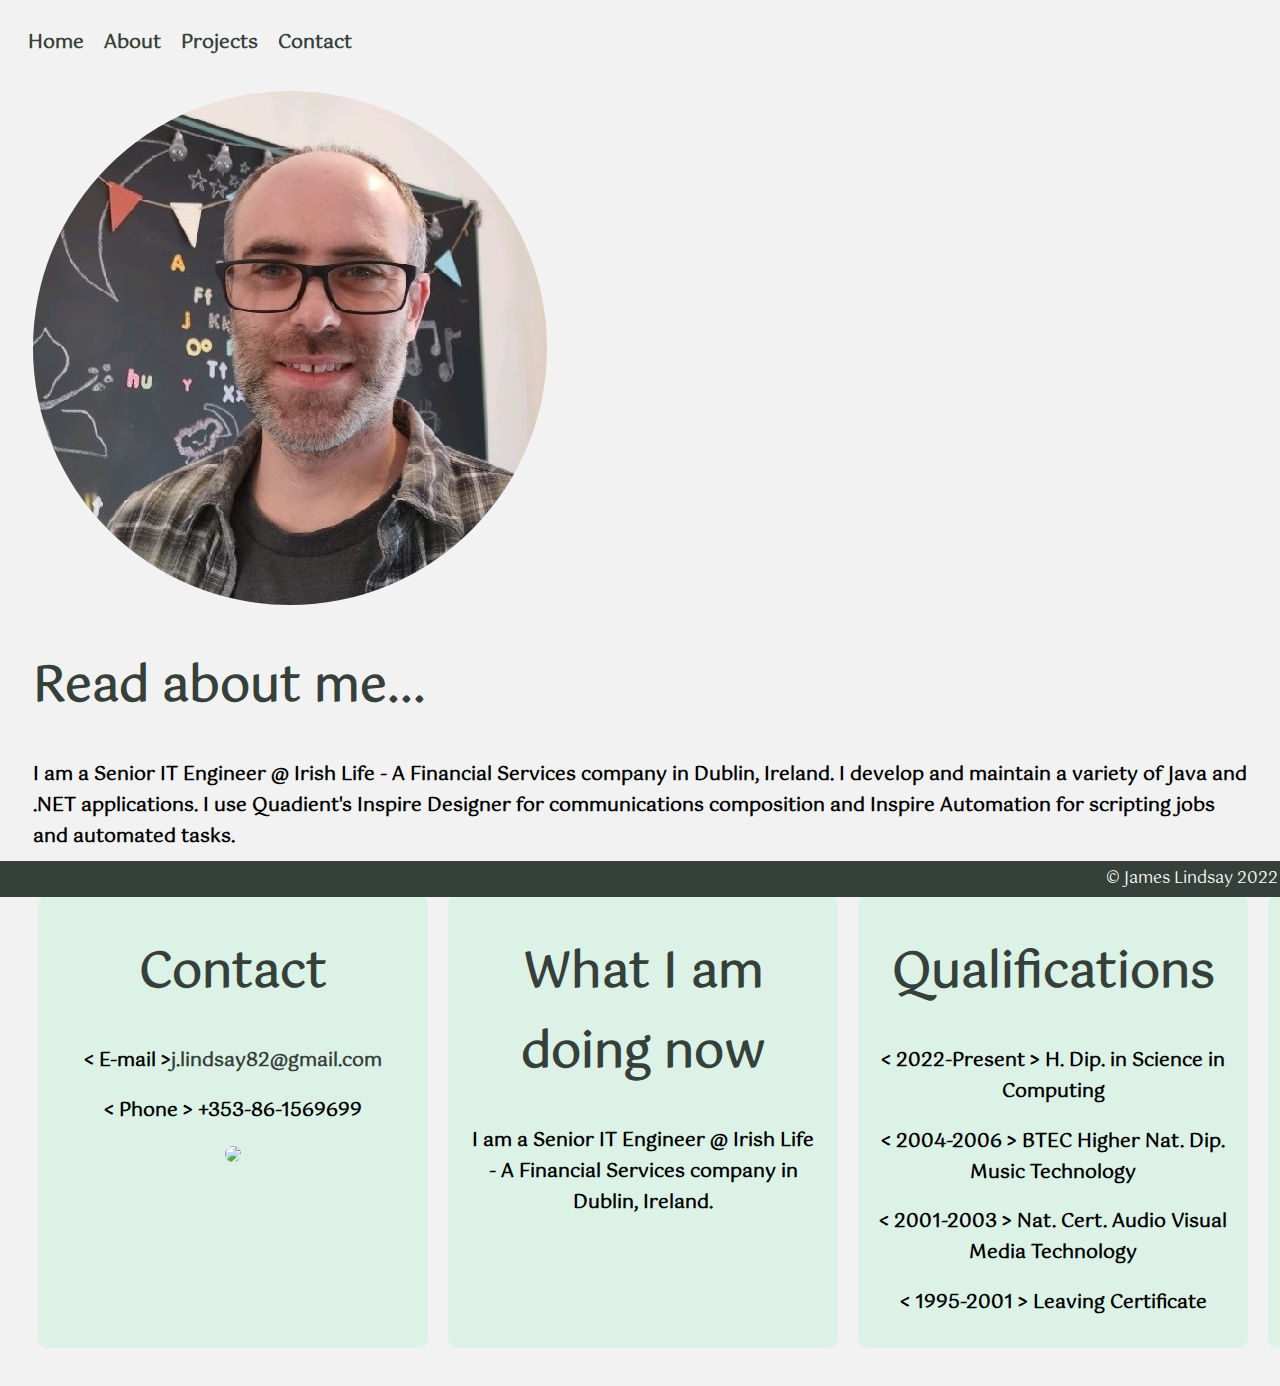
==== about.html @ e2e2d6e6 "my new portfolio files" ====
<!DOCTYPE html>
<html>
	<head>
		<title>James Lindsay - About me</title>
		<link rel="stylesheet" href="style.css">

	</head>
		<body>
			<div
			
			<div class="navbar">
<!-- 				<div class="navItem">
				<img src="images/James_sml.png" class="softBorder" alt="headshot photo"/>
				</div> -->
				<div class="navItem">
					<h3><a href="index.html">Home</a><h3>
				</div>
				<div class="navItem">
					<h3><a href="about.html">About</a></h3>
				</div>
				<div class="navItem">
					<h3><a href="projects.html">Projects</a><h3>
				</div>
				<div class="navItem">
					<h3><a href="contact.html">Contact</a><h3>	
				</div>
			</div>
			<div class="containerBody">
				<div class="fullRow">
					<img src="images/headshot.jpg" class="bubble">
					<h1>Read about me...</h1>
					<p><h3>I am a Senior IT Engineer @ Irish Life - A Financial Services company in Dublin, Ireland. I develop and maintain a variety of Java and .NET applications. I use Quadient's Inspire Designer for communications composition and Inspire Automation for scripting jobs and automated tasks.</h3></p>
				</div>
			</div>

			
			<div class="containerBody">
				<div class="cards">
						<h1>Contact</h1>
						<h3>&lt E-mail &gt<a href="mailto:j.lindsay82@gmail.com? subject=Software Development Query">j.lindsay82@gmail.com</a></h3>
						<h3>&lt Phone &gt +353-86-1569699</h3><p />
						<a  href="https://ie.linkedin.com/in/james-lindsay-32a53430?trk=profile-badge"><img src="images/linkedin.png" class="softBorder"></a>
				</div>
				<div class="cards">
						<h1>What I am doing now</h1>
						<h3>I am a Senior IT Engineer @ Irish Life - A Financial Services company in Dublin, Ireland. </h3>
				</div>
				<div class="cards">
						<h1>Qualifications</h1>
						<h3>&lt 2022-Present &gt H. Dip. in Science in Computing</h3>			
						<h3>&lt 2004-2006 &gt BTEC Higher Nat. Dip. Music Technology</h3>
						<h3>&lt 2001-2003 &gt Nat. Cert. Audio Visual Media Technology</h3>
						<h3>&lt 1995-2001 &gt Leaving Certificate</h3>
				</div>
				<div class="cards">
						<h1>Skills</h1>
						<h3>&lt Java &gt</h3>
						<h3>&lt HTML &gt</h3>
						<h3>&lt CSS &gt</h3>
						<h3>&lt SQL &gt</h3>
						<h3>&lt Powershell &gt</h3>
						<h3>&lt Quadient Inspire CCM &gt</h3>
				</div>
			</div>
			

		<div class="footer">
<!-- 			<div class ="middle">
				<a href="#top">To the top!</a>
			</div> -->
			<div class="rightfooter">
			  © James Lindsay 2022 &nbsp
			</div>
		</div>					
		</body>
</html>
---- style.css ----
@font-face {
    font-family:Gotu;
    src: url('fonts/Gotu.ttf');
}
body{
		font-family:Gotu;
		background: #F2F2F2;
		background-image:opacity('');
		padding: 0px 10px 10px;
}

.contrast{
	color:#FF1493;
}

.navbar{
		display:flex;
		flex-direction:row;
		justify-content:flex-start;
		align-items:flex-end;
}
 @media screen and (max-width: 769px) {
            .navbar, .containerBody{
                flex-direction: column;
				flex-wrap:wrap;
				align-items:flex-start;
            }
 }

.navItem{padding:0px 10px 0px;
 }

.containerBody{
		display:flex;
		flex-direction:row;
		margin: 10px;
}

.fullRow{
		padding:5px;
		flex-basis:100%;
}

.cards{
		padding:5px 20px 5px;
		text-align:center;
		flex-basis:33%;
		min-width:350px;
		background-color:#DCF2E6;
		border-radius:10px;
		margin:10px;
		transition: background-color 1.5s ease-out 100ms;
}

.cards:hover{
  background-color: #F2DCE8;
  display:block;
}

.hoverContent{
	display: none;
	padding:5px 20px 5px;
	flex-basis:33%;
	background-color:#DCF2E6;
	border-radius:10px;
	margin:10px;	
}

h1{
	color:#36403A;
	font-size: 3em;
}
h2{
	color:darkslategrey;
}
a:link{color:#36403A;text-decoration:none;}
/*a:hover{text-decoration:underline;}*/
a {
  position: relative;
  text-decoration: none;
}

a::before {
  content: '';
  position: absolute;
  width: 100%;
  height: 3px;
  border-radius: 3px;
  background-color: #36403A;
  bottom: 0;
  left: 0;
  transform-origin: right;
  transform: scaleX(0);
  transition: transform .3s ease-in-out;
}

a:hover::before {
  transform-origin: left;
  transform: scaleX(1);
}
a:visited{color:#36403A;}

.softBorder{
	border-radius:10px;
}
.bubble{
	border-radius:50%;
}	

#form{
	text-align:left!important;
}

.footer {
  position: fixed;
  left: 0;
  bottom: 0;
  width: 100%;
  opacity: 1;
  background-color: #36403A;
  color: white;
  display:flex;
  justify-content: right;
  font-size: 15;
  height: 26px;
  line-height: 26px;
  vertical-align: middle;
  padding: 5px;
  margin-bottom:3px;
}
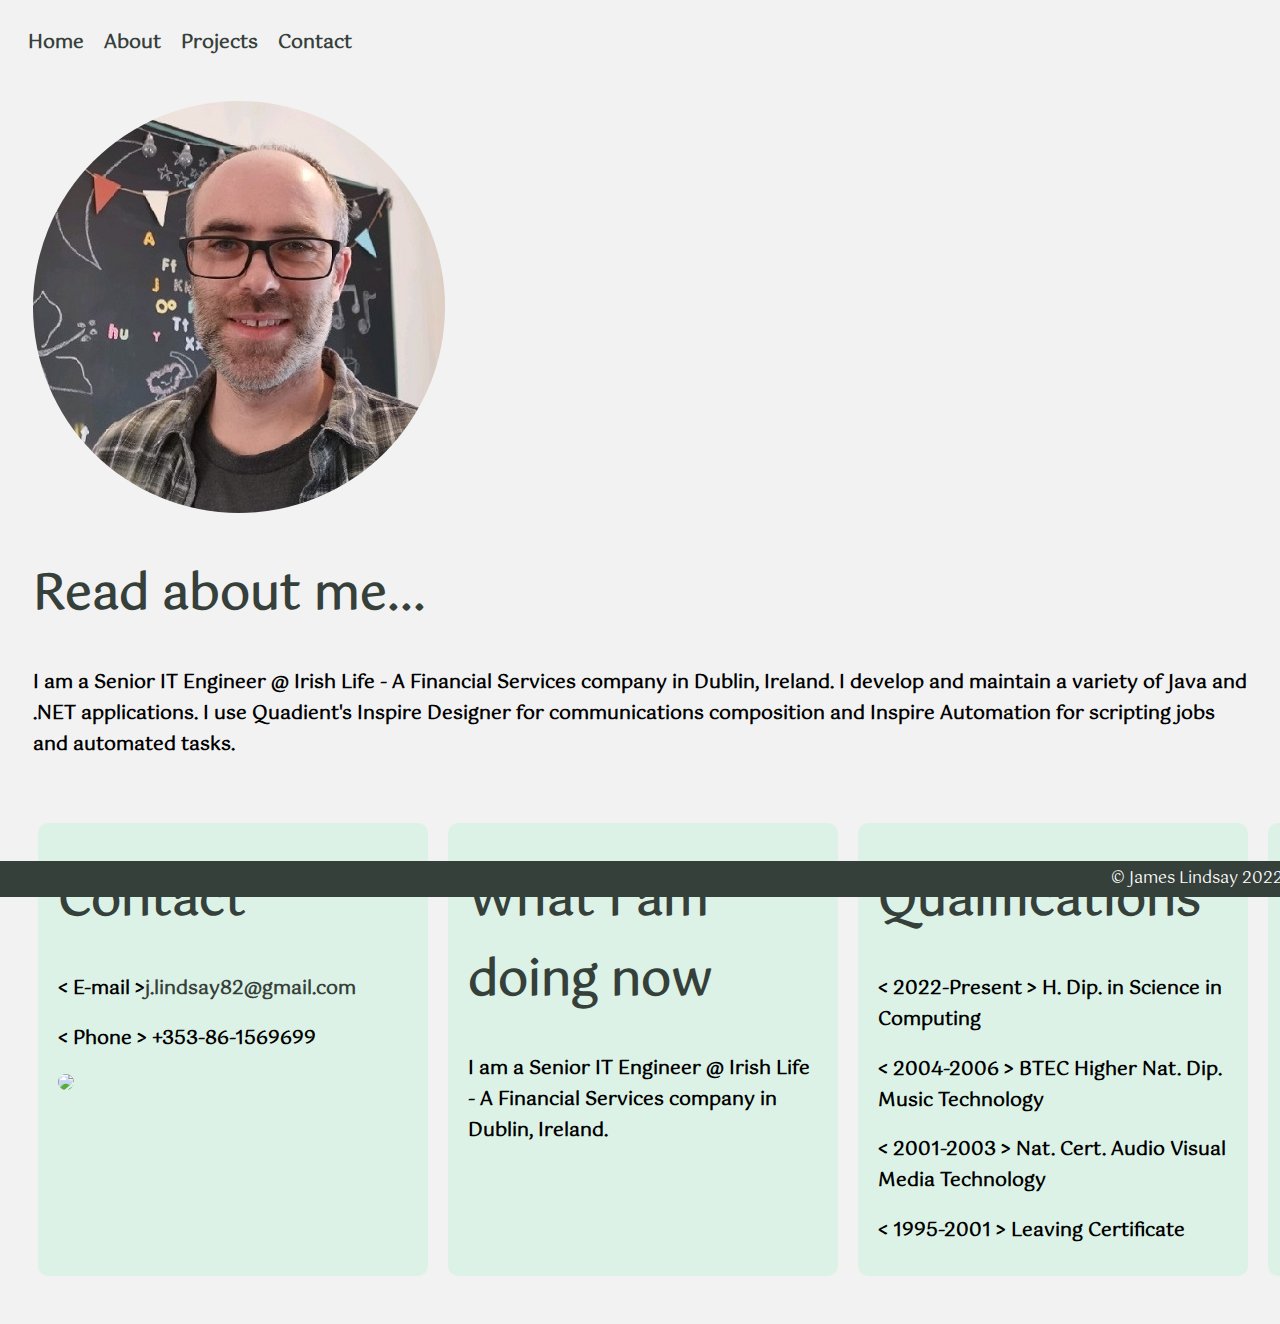
==== commit 8b0a17a3: "changes to my webpage" ====
--- a/about.html
+++ b/about.html
@@ -31,9 +31,7 @@
 					<h1>Read about me...</h1>
 					<p><h3>I am a Senior IT Engineer @ Irish Life - A Financial Services company in Dublin, Ireland. I develop and maintain a variety of Java and .NET applications. I use Quadient's Inspire Designer for communications composition and Inspire Automation for scripting jobs and automated tasks.</h3></p>
 				</div>
-			</div>
-
-			
+			</div>			
 			<div class="containerBody">
 				<div class="cards">
 						<h1>Contact</h1>
--- a/style.css
+++ b/style.css
@@ -34,6 +34,7 @@
 		display:flex;
 		flex-direction:row;
 		margin: 10px;
+		padding: 10px 0px;
 }
 
 .fullRow{
@@ -43,7 +44,7 @@
 
 .cards{
 		padding:5px 20px 5px;
-		text-align:center;
+		text-align:left;
 		flex-basis:33%;
 		min-width:350px;
 		background-color:#DCF2E6;
@@ -107,10 +108,6 @@
 	border-radius:50%;
 }	
 
-#form{
-	text-align:left!important;
-}
-
 .footer {
   position: fixed;
   left: 0;
@@ -125,6 +122,12 @@
   height: 26px;
   line-height: 26px;
   vertical-align: middle;
-  padding: 5px;
+  padding: 5px 10px;
   margin-bottom:3px;
+}
+.grid-box{
+  padding:5px 20px 5px;
+  text-align:center;
+  flex-basis:33%;
+  min-width:500px;
 }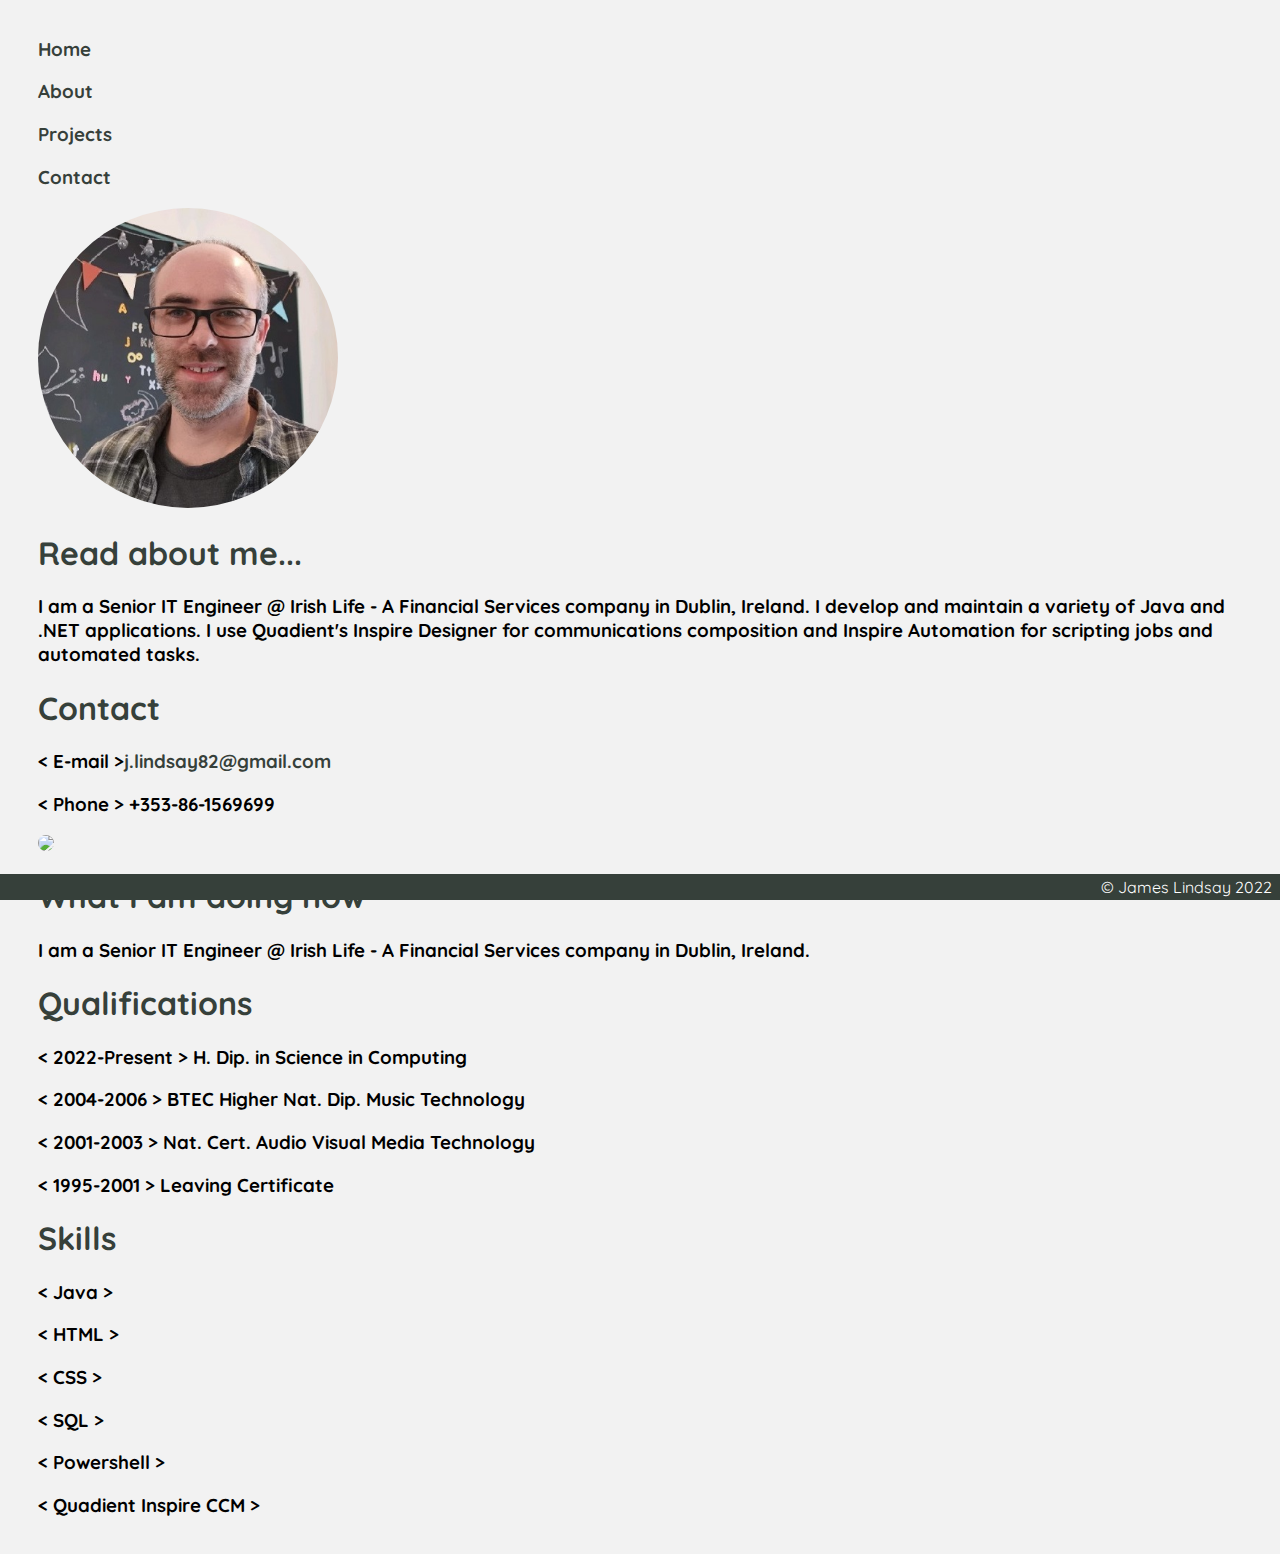
==== commit ffd7d9ce: "updated projects sectio nwith songnotes link and amended css" ====
--- a/about.html
+++ b/about.html
@@ -31,7 +31,9 @@
 					<h1>Read about me...</h1>
 					<p><h3>I am a Senior IT Engineer @ Irish Life - A Financial Services company in Dublin, Ireland. I develop and maintain a variety of Java and .NET applications. I use Quadient's Inspire Designer for communications composition and Inspire Automation for scripting jobs and automated tasks.</h3></p>
 				</div>
-			</div>			
+			</div>
+
+			
 			<div class="containerBody">
 				<div class="cards">
 						<h1>Contact</h1>
--- a/style.css
+++ b/style.css
@@ -1,81 +1,58 @@
-@font-face {
-    font-family:Gotu;
-    src: url('fonts/Gotu.ttf');
-}
-body{
-		font-family:Gotu;
-		background: #F2F2F2;
-		background-image:opacity('');
-		padding: 0px 10px 10px;
+
+@import url('https://fonts.googleapis.com/css2?family=Quicksand&display=swap');
+
+  body{
+	font-family:'Quicksand', sans-serif;
+	background: #F2F2F2;
+	background-image:opacity('');
+	padding:10px 30px;
 }
 
-.contrast{
-	color:#FF1493;
+.nav-list{
+  list-style:none;
+  margin:0;
+  padding:0;
+	display:flex;
+  flex-wrap: wrap;
+
+}
+.nav-item{
+  padding:0px 15px 0px 0px;
+ }
+
+.container{
+	display:flex;
+  flex-wrap: wrap;
+  max-width: 100%;
+  gap: 1em;
+  margin-bottom:2em;
 }
 
-.navbar{
-		display:flex;
-		flex-direction:row;
-		justify-content:flex-start;
-		align-items:flex-end;
-}
- @media screen and (max-width: 769px) {
-            .navbar, .containerBody{
-                flex-direction: column;
-				flex-wrap:wrap;
-				align-items:flex-start;
-            }
- }
-
-.navItem{padding:0px 10px 0px;
- }
-
-.containerBody{
-		display:flex;
-		flex-direction:row;
-		margin: 10px;
-		padding: 10px 0px;
+.card{
+  padding:10px 20px 10px;
+  width:300px;
+  height: 300px;
+  font-size: 0.75rem;
+  background-color: #F2DCE8;
+  text-align:left;
+  border-radius:10px;
+  transition: background-color 1.5s ease-out 100ms;
 }
 
-.fullRow{
-		padding:5px;
-		flex-basis:100%;
-}
-
-.cards{
-		padding:5px 20px 5px;
-		text-align:left;
-		flex-basis:33%;
-		min-width:350px;
-		background-color:#DCF2E6;
-		border-radius:10px;
-		margin:10px;
-		transition: background-color 1.5s ease-out 100ms;
-}
-
-.cards:hover{
-  background-color: #F2DCE8;
-  display:block;
-}
-
-.hoverContent{
-	display: none;
-	padding:5px 20px 5px;
-	flex-basis:33%;
-	background-color:#DCF2E6;
-	border-radius:10px;
-	margin:10px;	
+.box{
+  text-align:center;
 }
 
 h1{
 	color:#36403A;
-	font-size: 3em;
+	font-size: 2em;
 }
+
 h2{
 	color:darkslategrey;
 }
+
 a:link{color:#36403A;text-decoration:none;}
-/*a:hover{text-decoration:underline;}*/
 a {
   position: relative;
   text-decoration: none;
@@ -106,28 +83,30 @@
 }
 .bubble{
 	border-radius:50%;
-}	
+}
+img.bubble{
+  width: 300px;
+}
 
 .footer {
   position: fixed;
   left: 0;
+  right: 0;
   bottom: 0;
   width: 100%;
   opacity: 1;
   background-color: #36403A;
   color: white;
-  display:flex;
-  justify-content: right;
+  text-align: right;
   font-size: 15;
   height: 26px;
   line-height: 26px;
   vertical-align: middle;
-  padding: 5px 10px;
-  margin-bottom:3px;
 }
-.grid-box{
-  padding:5px 20px 5px;
-  text-align:center;
-  flex-basis:33%;
-  min-width:500px;
-}+
+
+@media all and (max-width:769px) {
+  body{
+    font-size: 0.75rem;
+  }
+ }
